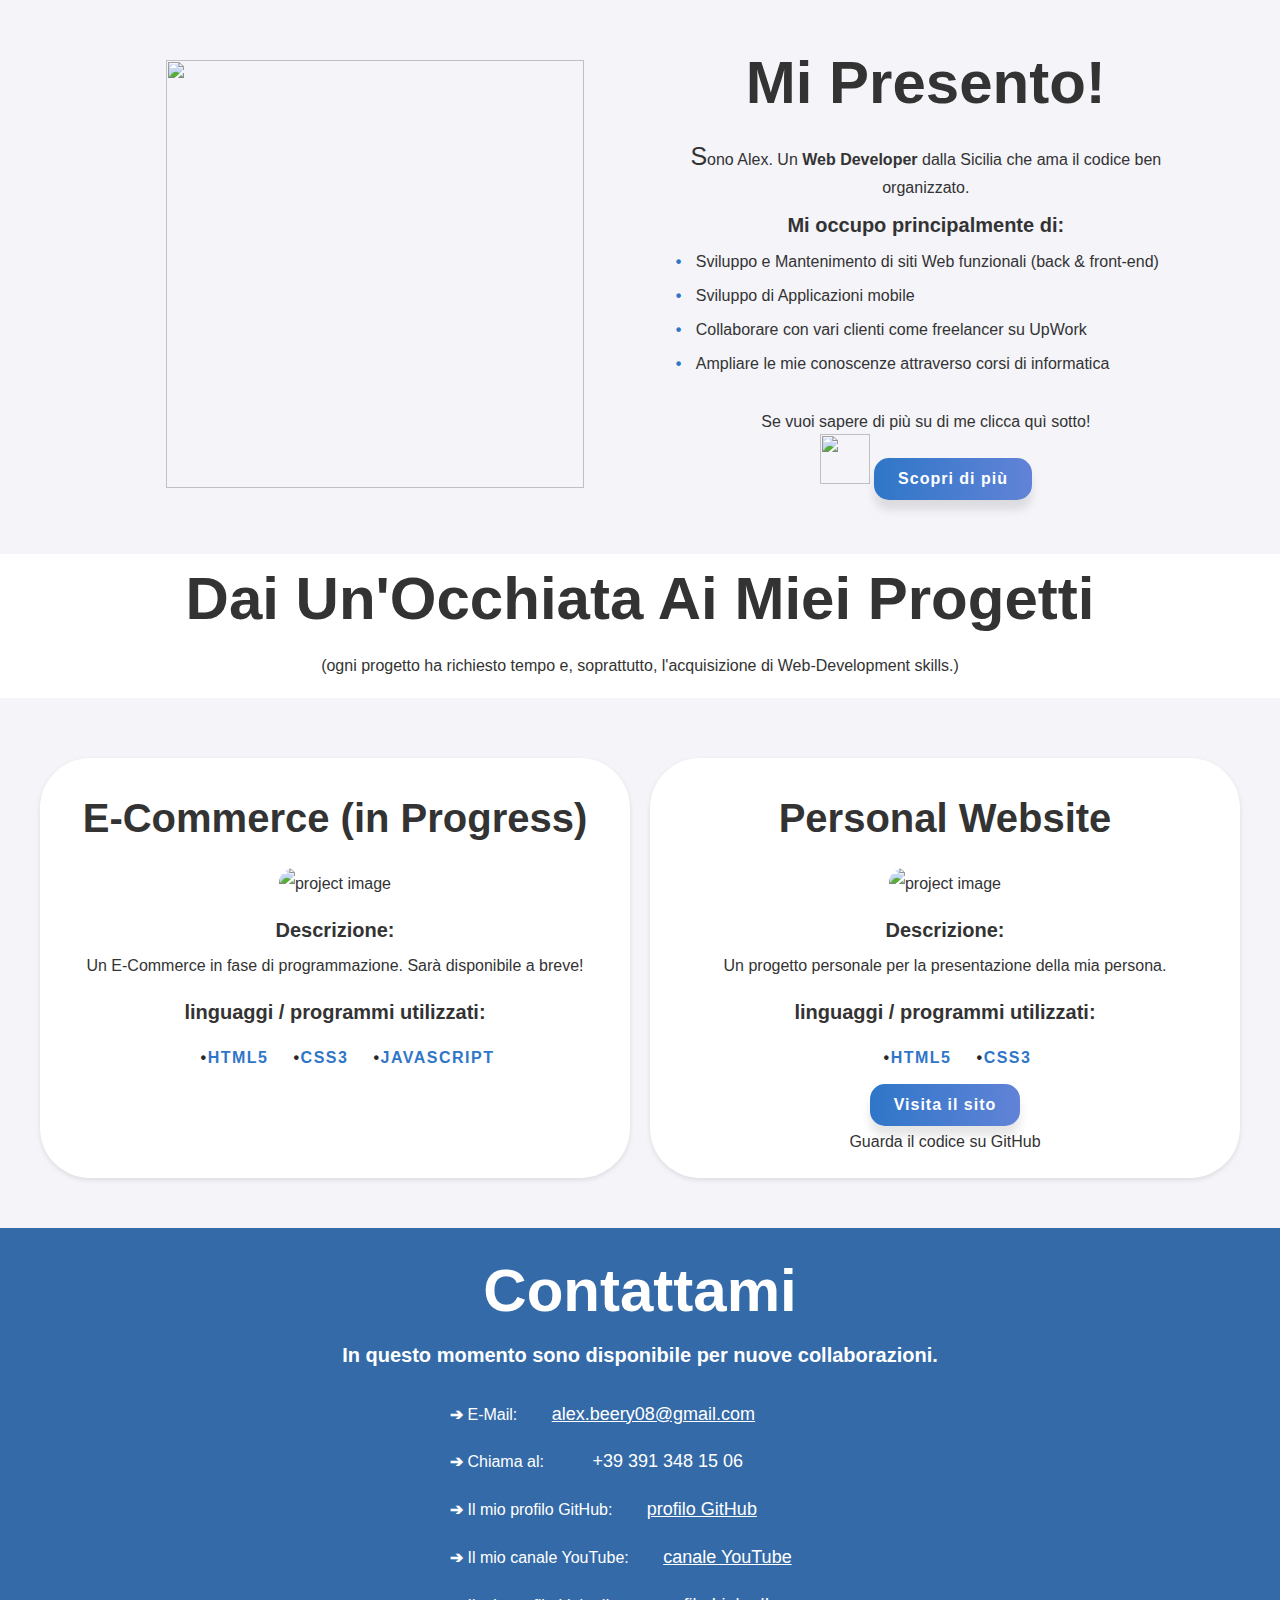
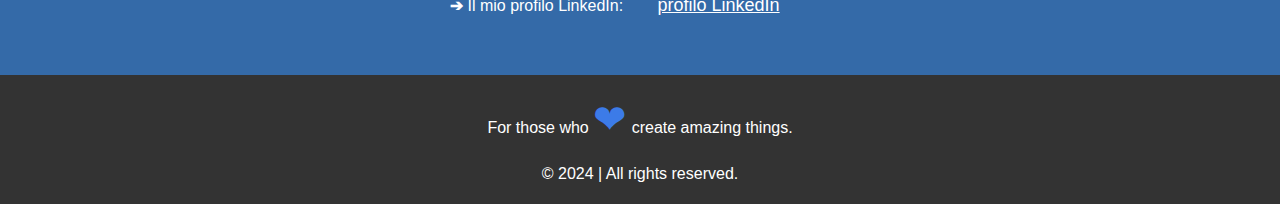
==== index.html @ ece31584 "Add files via upload" ====
<!DOCTYPE html>
<html lang="It">
  <head>
    <meta charset="UTF-8" />
    <meta name="viewport" content="width=device-width, initial-scale=1.0" />
    <meta name="description" content="It's Alex" />
    <title>It's Alex</title>
    <link rel="stylesheet" href="style.css" />
    <link rel="icon" href="images/letter-a.png" type="image/png" />
  </head>
  <body>
    <main>
      <div class="container">
        <div class="image">
          <img src="images/indica.jpg" alt="" width="418" height="428" />
        </div>
        <div class="text-and-button">
          <h1>Mi Presento!</h1>
          <p>
            <font style="font-size: 25px">S</font>ono Alex. Un
            <b>Web Developer</b> dalla Sicilia che ama il codice ben
            organizzato.<br />
          </p>
          <h2>Mi occupo principalmente di:</h2>
          <ul>
            <li>
              Sviluppo e Mantenimento di siti Web funzionali (back & front-end)
            </li>
            <li>Sviluppo di Applicazioni mobile</li>
            <li>Collaborare con vari clienti come freelancer su UpWork</li>
            <li>Ampliare le mie conoscenze attraverso corsi di informatica</li>
          </ul>
          <br />
          <p>Se vuoi sapere di più su di me clicca quì sotto!</p>
          <img src="images/arrow.png" alt="" width="50" height="50" />
          <a href="mi-presento.html" target="_blank">
            <button class="button">Scopri di più</button>
          </a>
        </div>
      </div>
    </main>
    <section id="project">
      <div class="title-projects">
        <h1>Dai Un'Occhiata Ai Miei Progetti</h1>
        <p>
          (ogni progetto ha richiesto tempo e, soprattutto, l'acquisizione di
          Web-Development skills.)
        </p>
      </div>
      <div class="project-container">
        <div class="project">
          <h1>E-Commerce (in Progress)</h1>
          <img
            class="img-project"
            src="images/work-in-progress.jpg"
            alt="project image"
          />
          <h2>Descrizione:</h2>
          <p>
            Un E-Commerce in fase di programmazione. Sarà disponibile a breve!
            <br />
          </p>
          <h2>linguaggi / programmi utilizzati:</h2>
          <div class="topics">
            <ul>
              <li>HTML5</li>
              <li>CSS3</li>
              <li>JAVASCRIPT</li>
            </ul>
          </div>
        </div>
        <div class="project">
          <h1>Personal Website</h1>
          <img
            class="img-project"
            src="images/personal-website.png"
            alt="project image"
          />
          <h2>Descrizione:</h2>
          <p>Un progetto personale per la presentazione della mia persona.</p>
          <h2>linguaggi / programmi utilizzati:</h2>
          <div class="topics">
            <ul>
              <li>HTML5</li>
              <li>CSS3</li>
            </ul>
          </div>
          <a href="index.html" target="_blank">
            <button class="button">Visita il sito</button>
          </a>
          <p>Guarda il codice su GitHub</p>
        </div>
      </div>
    </section>

    <section id="contact">
      <h1 style="color: #fff; margin-bottom: -30px">Contattami</h1>
      <h2 style="color: #fff">
        In questo momento sono disponibile per nuove collaborazioni.
      </h2>
      <ul>
        <li>
          E-Mail:
          <a href="mailto:alex.beery08@gmail.com">alex.beery08@gmail.com</a>
        </li>
        <li>
          Chiama al:
          <font style="padding: 10%; font-size: large">+39 391 348 15 06</font>
        </li>
        <li>
          Il mio profilo GitHub:
          <a href="https://github.com/A1exander08" target="_blank"
            >profilo GitHub</a
          >
        </li>
        <li>
          Il mio canale YouTube:
          <a href="https://www.youtube.com/@itsalexdeveloper" target="_blank"
            >canale YouTube</a
          >
        </li>
        <li>
          Il mio profilo LinkedIn:
          <a
            href="https://www.linkedin.com/in/alexander-beery-95708233a"
            target="_blank"
            >profilo LinkedIn</a
          >
        </li>
      </ul>
    </section>

    <footer>
      <p>
        For those who
        <font
          style="color: rgb(60, 123, 232); font-size: 40px; line-height: 1.7"
          >❤︎</font
        >
        create amazing things.
      </p>
      <p>© 2024 | All rights reserved.</p>
    </footer>
    <!-- JS file -->
    <script src="main.js"></script>
  </body>
</html>
---- style.css ----
/* General Reset */
* {
  margin: 0;
  padding: 0;
  box-sizing: border-box;
}

/* Body Styling */
body {
  font-family: Arial, sans-serif;
  line-height: 2.6;
  background-color: #f4f4f9;
  color: #333;
}

/* Header */
header {
  text-align: center;
  padding: 20px 0;
  background-color: #333;
  color: #fff;
}

/* Section Styling */
main {
  margin: 0 0;
}

section {
  margin-bottom: 40px;
  text-align: center;
  padding: 0;
}

h1 {
  color: #333;
  font-size: 60px;
  margin-bottom: 10px;
}

h2 {
  color: #333;
  font-size: 20px;
  margin-top: 10px;
}

/* Container Styling */
.container {
  display: flex;
  position: center;
}

.image {
  margin-left: 10%;
  margin-top: 60px;
  padding-right: 5%;
  padding-left: 3%;
}
.text-and-button {
  flex: 1;
  text-align: center;
  line-height: 1.5;
  padding-top: 3%;
  padding-right: 6%;
}

/* list style */
.text-and-button ul {
  list-style-type: none;
  text-align: left;
  margin: 10px auto;
  max-width: 500px;
  padding: 0;
}
.text-and-button ul li {
  margin: 10px 0;
  position: relative;
  padding-left: 20px;
}
/* custom bullet-like effect */
.text-and-button ul li::before {
  content: "•";
  color: #2f76c8;
  position: absolute;
  left: 0;
  font-weight: bold;
}

.button {
  background: linear-gradient(to right, #2f76c8, #6183d7);
  border: none;
  color: white;
  display: inline-block;
  padding: 12px 24px;
  border-radius: 15px;
  cursor: pointer;

  font-family: "Arial", sans-serif;
  font-size: 16px;
  font-weight: 600;
  letter-spacing: 1px;

  box-shadow: 0 10px 10px rgba(0, 0, 0, 0.1);
}
.button:hover {
  background: linear-gradient(to right, #2462a8, #4c6ab6);
  transition: all 0.3s ease;
  transform: translateY(-2px);
  box-shadow: 0 7px 7px rgba(0, 0, 0, 0.15);
}

/* Project Card */
.title-projects {
  background: #fff;
  margin: 50px 0;
  line-height: 1.5;
  padding-bottom: 20px;
}

.project-container {
  display: grid;
  grid-template-columns: 1fr 1fr;
  grid-column-gap: 20px;
  grid-row-gap: 30px;
  padding: 0 40px;
}
.project-container h1 {
  color: #333;
  font-size: 40px;
  margin-bottom: 10px;
}
.img-project {
  max-width: 500px;
  max-height: 200px;
  border-radius: 15px;
}
.project {
  background: #fff;
  padding: 20px 0;
  margin: 10px 0;
  border-radius: 50px;
  box-shadow: 0 2px 5px rgba(0, 0, 0, 0.1);
  line-height: 2;
}
.topics {
  justify-content: center;
  display: flex;
  color: #2f76c8;
  font-weight: bold;
  word-spacing: 3px;
  letter-spacing: 1.5px;
  text-align: center;
  margin: 10px auto;
  padding: 0;
}

.topics ul {
  display: flex;
  list-style-type: none;
  text-align: center;
  max-width: 600px;
}
.topics ul li {
  display: inline;
  margin: 0 0;
  position: relative;
  padding-left: 25px;
}
.topics ul li::before {
  content: "•";
  color: #282828;
  font-weight: bold;
}

section#contact {
  background-color: #346aa8;
  color: #fff;
  padding-bottom: 30px;
  margin-bottom: 0;
  line-height: 2.1;
}
/* list Contacts */
section#contact ul {
  list-style-type: none;
  text-align: left;
  margin: 20px auto;
  max-width: 500px;
  padding: 0;
}
section#contact ul li {
  margin: 10px 0;
  position: relative;
  padding-left: 60px;
}
section#contact ul li a {
  color: #fff;
  padding: 30px;
  font-size: large;
}
/* custom bullet-like effect */
section#contact ul li::before {
  content: "➔ ";
  color: #fff;
  position: center;
  left: 0;
  font-weight: bold;
}

footer {
  text-align: center;
  margin-top: 0;
  padding: 10px 20px;
  background-color: #333;
  color: #fff;
}

/* Mobile Responsiveness */
@media screen and (max-width: 768px) {
  /* Main Container */
  .container {
    flex-direction: column;
    align-items: center;
    text-align: center;
  }

  /* Image Adjustments */
  .image {
    margin: 20px 0;
    text-align: center;
  }

  .image img {
    max-width: 100%;
    height: auto;
  }

  /* Typography */
  h1 {
    font-size: 36px;
  }

  h2 {
    font-size: 18px;
  }

  /* Project Container */
  .project-container {
    grid-template-columns: 1fr;
    padding: 0 20px;
  }

  /* Responsive Text and Lists */
  .text-and-button ul,
  section#contact ul {
    max-width: 90%;
    margin: 10px auto;
  }

  /* Image Projects */
  .img-project {
    max-width: 100%;
    height: auto;
  }

  /* Responsive Button */
  .button {
    width: 100%;
    max-width: 300px;
  }

  /* Contact Section */
  section#contact ul li {
    padding-left: 10px;
  }
  section#contact ul li a {
    padding: 5px;
  }
}

/* Mi Presento page */

.title {
  font-size: 500%;
  font-family: "Arial", sans-serif;
  color: #ffffff;
  margin-bottom: -2%;
  background-color: #2462a8;
}
.starter {
  font-size: 150%;
  font-family: "Arial", sans-serif;
  color: #ffffff;
  line-height: 150%;
  background-color: #2462a8;
  padding-bottom: 4%;
}
/* Section Esperienze */
.container-mi-presento {
  line-height: 2.2;
  display: grid;
  grid-template-columns: 1fr 1fr;
  padding: 5%;
}
.container-mi-presento p {
  font-size: large;
  padding-top: 90px;
}

/* 1° MODULO */
.section-images {
  position: relative;
  width: 550px;
  height: 450px;
  margin: 10px auto;
}
.img-mi-presento {
  max-width: 250px;
  box-shadow: 0 20px 20px rgba(0, 0, 0, 0.159);
  position: absolute;
}
.img-mi-presento:first-child {
  top: 0;
  left: 230px;
  z-index: 1;
}
.img-mi-presento:last-child {
  top: 150px;
  left: 0px;
  z-index: 2;
}

/* line */
.dotted-connection {
  position: relative;
  padding-bottom: 0;
}

.dotted-connection::after {
  content: "";
  position: absolute;
  left: 73%;
  bottom: -80px;
  width: 3px;
  height: 250px;
  border-left: 4px dotted #2f76c8; /* Dotted line style and color */
  transform: translateX(-50%); /* Ensure perfect centering */
}
/* 2° MODULO */
.section-images-2 {
  position: relative;
  width: 550px;
  height: 400px;
  margin: 10px auto;
  background-color: rgb(250, 235, 215);
}
.img-website {
  max-width: 450px;
  box-shadow: 30px 15px 30px 1px rgba(0, 0, 0, 0.159);
  position: absolute;
  top: -10px;
  left: 120px;
  z-index: 3;
}
.img-icon-css {
  max-width: 150px;
  position: absolute;
  z-index: 3;
  top: 100px;
  left: -100px;
}
.img-icon-js {
  max-width: 150px;
  position: absolute;
  z-index: 2;
  top: 200px;
  left: -20px;
}
.img-icon-html {
  max-width: 150px;
  position: absolute;
  z-index: 2;
  left: 105px;
  top: 280px;
}

/* MODULO LAVORI IN CORSO */
.img-of-myself {
  max-width: 500px;
  margin-top: -50px;
}

/* Mobile Responsiveness */
@media screen and (max-width: 768px) {
  .container-mi-presento {
    display: flex;
    flex-direction: column;
    align-items: center;
    padding: 20px 10px;
  }
  .section-images,
  .section-images-2 {
    width: 100%;
    height: auto;
    display: flex;
    flex-direction: column;
    align-items: center;
    margin: 20px 0;
  }
  .img-mi-presento,
  .img-website {
    position: static;
    max-width: 70%;
    margin: 10px 0;
    box-shadow: 0 10px 15px rgba(0, 0, 0, 0.1);
  }
  .img-icon-html,
  .img-icon-css,
  .img-icon-js {
    position: static;
    max-width: 30%;
    margin: 10px 0;
  }
  .img-of-myself {
    position: static;
    max-width: 90%;
    margin: 10px 0;
  }

  .dotted-connection::after {
    display: none; /* Remove dotted line on mobile */
  }
  .title {
    font-size: 300%;
    padding: 10px;
  }
  .starter {
    font-size: 120%;
    padding: 15px;
  }
}
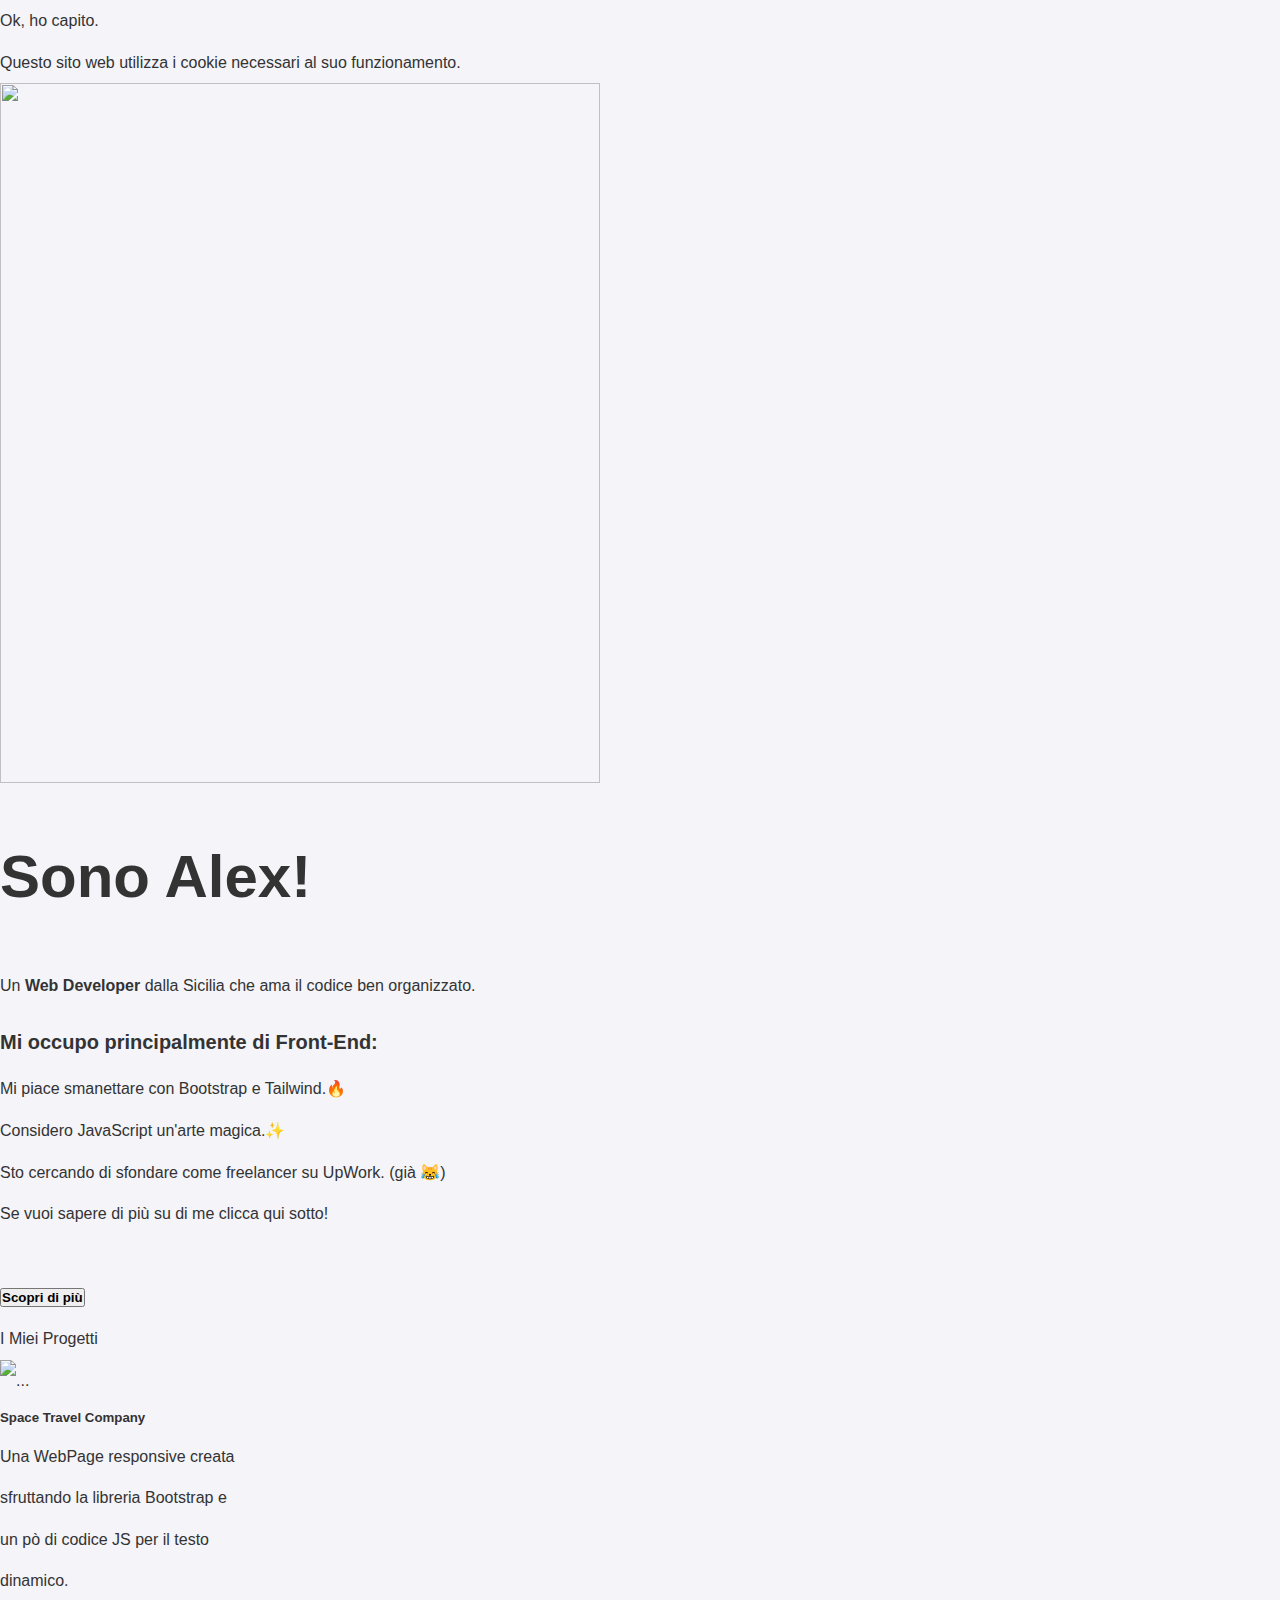
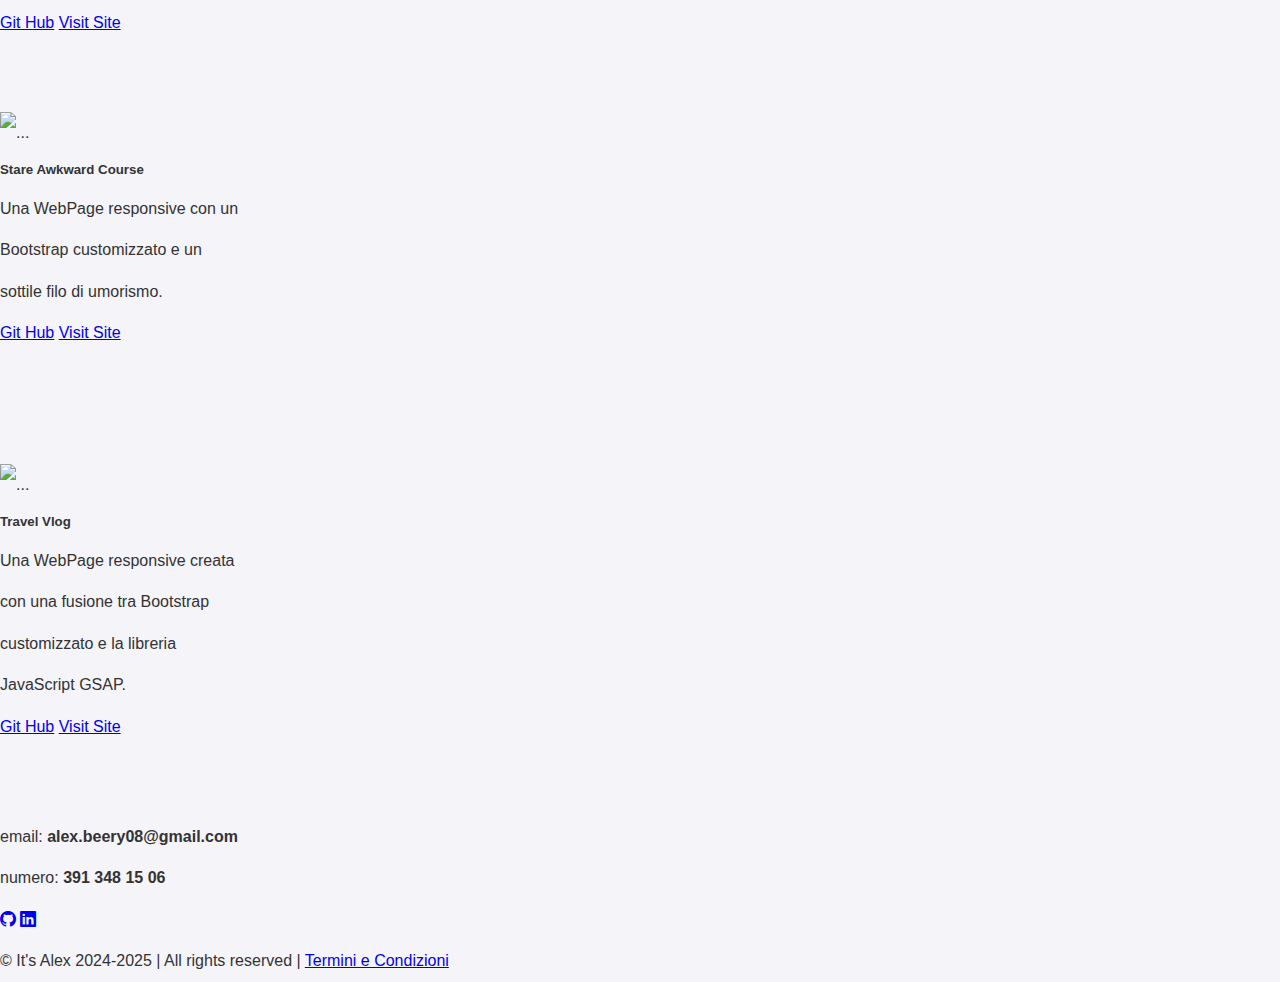
==== commit 160dd4dc: "Add files via upload" ====
--- a/index.html
+++ b/index.html
@@ -5,143 +5,210 @@
     <meta name="viewport" content="width=device-width, initial-scale=1.0" />
     <meta name="description" content="It's Alex" />
     <title>It's Alex</title>
+    <link rel="icon" href="images/letter-a.png" type="image/png" />
+    <!-- CSS LINK -->
     <link rel="stylesheet" href="style.css" />
-    <link rel="icon" href="images/letter-a.png" type="image/png" />
+    <!-- BOOTSTRAP LINK -->
+    <link href="css/main.min.css" rel="stylesheet" />
+    <!-- BOOTSTRAP ICONS LINK -->
+    <link
+      rel="stylesheet"
+      href="https://cdn.jsdelivr.net/npm/bootstrap-icons@1.11.3/font/bootstrap-icons.min.css"
+    />
   </head>
   <body>
-    <main>
-      <div class="container">
-        <div class="image">
-          <img src="images/indica.jpg" alt="" width="418" height="428" />
-        </div>
-        <div class="text-and-button">
-          <h1>Mi Presento!</h1>
-          <p>
-            <font style="font-size: 25px">S</font>ono Alex. Un
-            <b>Web Developer</b> dalla Sicilia che ama il codice ben
-            organizzato.<br />
+    <!-- COOKIE POP-UP -->
+    <div id="myPopup" class="popup">
+      <div class="popup-content">
+        <span class="close-btn btn-danger">Ok, ho capito.</span>
+        <p>Questo sito web utilizza i cookie necessari al suo funzionamento.</p>
+      </div>
+    </div>
+
+    <!-- 1° MODULE -->
+    <div class="container-fluid bg-primary pt-4 pb-4">
+      <div class="row align-items-center justify-content-center">
+        <div class="col-11 col-sm-8 col-md-5 col-lg-5 col-xl-4">
+          <div class="text-center">
+            <img
+              src="images/indica.jpg"
+              alt=""
+              width="600"
+              height="700"
+              class="img-fluid"
+            />
+          </div>
+        </div>
+        <div class="col-11 col-md-7 col-lg-6">
+          <h1 class="text-center">Sono Alex!</h1>
+          <p class="lead text-center">
+            Un <strong>Web Developer</strong> dalla Sicilia che ama il codice
+            ben organizzato.
           </p>
-          <h2>Mi occupo principalmente di:</h2>
-          <ul>
-            <li>
-              Sviluppo e Mantenimento di siti Web funzionali (back & front-end)
-            </li>
-            <li>Sviluppo di Applicazioni mobile</li>
-            <li>Collaborare con vari clienti come freelancer su UpWork</li>
-            <li>Ampliare le mie conoscenze attraverso corsi di informatica</li>
-          </ul>
-          <br />
-          <p>Se vuoi sapere di più su di me clicca quì sotto!</p>
-          <img src="images/arrow.png" alt="" width="50" height="50" />
-          <a href="mi-presento.html" target="_blank">
-            <button class="button">Scopri di più</button>
-          </a>
-        </div>
-      </div>
-    </main>
-    <section id="project">
-      <div class="title-projects">
-        <h1>Dai Un'Occhiata Ai Miei Progetti</h1>
-        <p>
-          (ogni progetto ha richiesto tempo e, soprattutto, l'acquisizione di
-          Web-Development skills.)
-        </p>
-      </div>
-      <div class="project-container">
-        <div class="project">
-          <h1>E-Commerce (in Progress)</h1>
-          <img
-            class="img-project"
-            src="images/work-in-progress.jpg"
-            alt="project image"
-          />
-          <h2>Descrizione:</h2>
-          <p>
-            Un E-Commerce in fase di programmazione. Sarà disponibile a breve!
-            <br />
-          </p>
-          <h2>linguaggi / programmi utilizzati:</h2>
-          <div class="topics">
-            <ul>
-              <li>HTML5</li>
-              <li>CSS3</li>
-              <li>JAVASCRIPT</li>
-            </ul>
-          </div>
-        </div>
-        <div class="project">
-          <h1>Personal Website</h1>
-          <img
-            class="img-project"
-            src="images/personal-website.png"
-            alt="project image"
-          />
-          <h2>Descrizione:</h2>
-          <p>Un progetto personale per la presentazione della mia persona.</p>
-          <h2>linguaggi / programmi utilizzati:</h2>
-          <div class="topics">
-            <ul>
-              <li>HTML5</li>
-              <li>CSS3</li>
-            </ul>
-          </div>
-          <a href="index.html" target="_blank">
-            <button class="button">Visita il sito</button>
-          </a>
-          <p>Guarda il codice su GitHub</p>
-        </div>
-      </div>
-    </section>
-
-    <section id="contact">
-      <h1 style="color: #fff; margin-bottom: -30px">Contattami</h1>
-      <h2 style="color: #fff">
-        In questo momento sono disponibile per nuove collaborazioni.
-      </h2>
-      <ul>
-        <li>
-          E-Mail:
-          <a href="mailto:alex.beery08@gmail.com">alex.beery08@gmail.com</a>
-        </li>
-        <li>
-          Chiama al:
-          <font style="padding: 10%; font-size: large">+39 391 348 15 06</font>
-        </li>
-        <li>
-          Il mio profilo GitHub:
-          <a href="https://github.com/A1exander08" target="_blank"
-            >profilo GitHub</a
-          >
-        </li>
-        <li>
-          Il mio canale YouTube:
-          <a href="https://www.youtube.com/@itsalexdeveloper" target="_blank"
-            >canale YouTube</a
-          >
-        </li>
-        <li>
-          Il mio profilo LinkedIn:
-          <a
-            href="https://www.linkedin.com/in/alexander-beery-95708233a"
-            target="_blank"
-            >profilo LinkedIn</a
-          >
-        </li>
-      </ul>
-    </section>
-
-    <footer>
-      <p>
-        For those who
-        <font
-          style="color: rgb(60, 123, 232); font-size: 40px; line-height: 1.7"
-          >❤︎</font
-        >
-        create amazing things.
-      </p>
-      <p>© 2024 | All rights reserved.</p>
-    </footer>
+          <h2 class="text-center">Mi occupo principalmente di Front-End:</h2>
+          <div class="row align-items-center justify-content-center pt-2">
+            <div class="col-11 col-xl-8">
+              <ul>
+                <li>Mi piace smanettare con Bootstrap e Tailwind.🔥</li>
+                <li>Considero JavaScript un'arte magica.✨</li>
+                <li>
+                  Sto cercando di sfondare come freelancer su UpWork. (già 😹)
+                </li>
+              </ul>
+            </div>
+            <div class="col-12 text-center">
+              <p class="text-center">
+                Se vuoi sapere di più su di me clicca qui sotto!
+              </p>
+
+              <img
+                src="images/arrow.png"
+                alt=""
+                height="35"
+                class="bouncing-image"
+              />
+            </div>
+            <a href="mi-presento.html" target="_blank" class="text-center">
+              <button class="btn btn-success text-light btn-lg mt-2">
+                <strong>Scopri di più</strong>
+              </button>
+            </a>
+          </div>
+        </div>
+      </div>
+    </div>
+
+    <!-- 2° MODULE PROJECTS -->
+    <div class="container-fluid py-3">
+      <div class="h1 text-center">I Miei Progetti</div>
+    </div>
+    <div class="container-fluid bg-primary pt-4 pb-4">
+      <div
+        class="row row-cols-xl-5 row-cols-lg-4 row-cols-md-3 row-cols-sm-2 row-cols-xs-1 justify-content-center justify-content-lg-start g-4"
+      >
+        <div class="col custom-alignment">
+          <div class="card" style="width: 15rem; height: 22rem">
+            <img src="images/site-1.png" class="card-img-top" alt="..." />
+            <div class="card-body text-center">
+              <h5 class="card-title">Space Travel Company</h5>
+              <p class="card-text">
+                Una WebPage responsive creata sfruttando la libreria Bootstrap e
+                un pò di codice JS per il testo dinamico.
+              </p>
+              <div class="card-body">
+                <a
+                  href="https://github.com/A1exander08/example-site-1"
+                  target="_blank"
+                  class="btn btn-success text-light"
+                  >Git Hub</a
+                >
+                <a
+                  href="https://example-site-1.its-alex.com/"
+                  target="_blank"
+                  class="btn btn-success text-light"
+                  >Visit Site</a
+                >
+              </div>
+            </div>
+          </div>
+        </div>
+        <div class="col custom-alignment">
+          <div class="card" style="width: 15rem; height: 22rem">
+            <img src="images/site-2.png" class="card-img-top" alt="..." />
+            <div class="card-body text-center">
+              <h5 class="card-title">Stare Awkward Course</h5>
+              <p class="card-text">
+                Una WebPage responsive con un Bootstrap customizzato e un
+                sottile filo di umorismo.
+              </p>
+              <div class="card-body">
+                <a
+                  href="https://github.com/A1exander08/example-site-2"
+                  target="_blank"
+                  class="btn btn-success text-light"
+                  >Git Hub</a
+                >
+                <a
+                  href="https://example-site-2.its-alex.com/"
+                  target="_blank"
+                  class="btn btn-success text-light"
+                  >Visit Site</a
+                >
+              </div>
+            </div>
+          </div>
+        </div>
+        <div class="col custom-alignment">
+          <div class="card" style="width: 15rem; height: 22rem">
+            <img src="images/site-3.png" class="card-img-top" alt="..." />
+            <div class="card-body text-center">
+              <h5 class="card-title">Travel Vlog</h5>
+              <p class="card-text">
+                Una WebPage responsive creata con una fusione tra Bootstrap
+                customizzato e la libreria JavaScript GSAP.
+              </p>
+              <div class="card-body">
+                <a
+                  href="https://github.com/A1exander08/example-site-3"
+                  target="_blank"
+                  class="btn btn-success text-light"
+                  >Git Hub</a
+                >
+                <a
+                  href="https://example-site-3.its-alex.com/"
+                  target="_blank"
+                  class="btn btn-success text-light"
+                  >Visit Site</a
+                >
+              </div>
+            </div>
+          </div>
+        </div>
+      </div>
+    </div>
+
+    <!-- FOOTER con info contatti inclusi -->
+    <div class="container-fluid bg-danger pb-3 pt-4">
+      <div class="row">
+        <div class="col-12">
+          <div class="lead text-light text-center">
+            email: <strong>alex.beery08@gmail.com</strong> <br />
+            numero: <strong>391 348 15 06</strong>
+          </div>
+        </div>
+        <div class="col-12 py-2">
+          <div class="h1 text-light text-center">
+            <a href="https://github.com/A1exander08" target="_blank"
+              ><i class="bi bi-github"></i
+            ></a>
+            <a
+              href="https://www.linkedin.com/in/alexander-beery-95708233a/"
+              target="_blank"
+              ><i class="bi bi-linkedin"></i
+            ></a>
+          </div>
+        </div>
+        <div class="col-12">
+          <div class="small text-light text-center">
+            © It's Alex 2024-2025 | All rights reserved |
+            <a
+              href="https://its-alex.com/termini-e-condizioni.html"
+              target="_blank"
+              class="link-underline-light link-underline-opacity-0 link-underline-opacity-100-hover"
+              >Termini e Condizioni</a
+            >
+          </div>
+        </div>
+      </div>
+    </div>
+
     <!-- JS file -->
-    <script src="main.js"></script>
+    <script src="scripts/main.js"></script>
+    <!-- BOOTSTRAP LINK -->
+    <script
+      src="https://cdn.jsdelivr.net/npm/bootstrap@5.3.3/dist/js/bootstrap.bundle.min.js"
+      integrity="sha384-YvpcrYf0tY3lHB60NNkmXc5s9fDVZLESaAA55NDzOxhy9GkcIdslK1eN7N6jIeHz"
+      crossorigin="anonymous"
+    ></script>
   </body>
 </html>
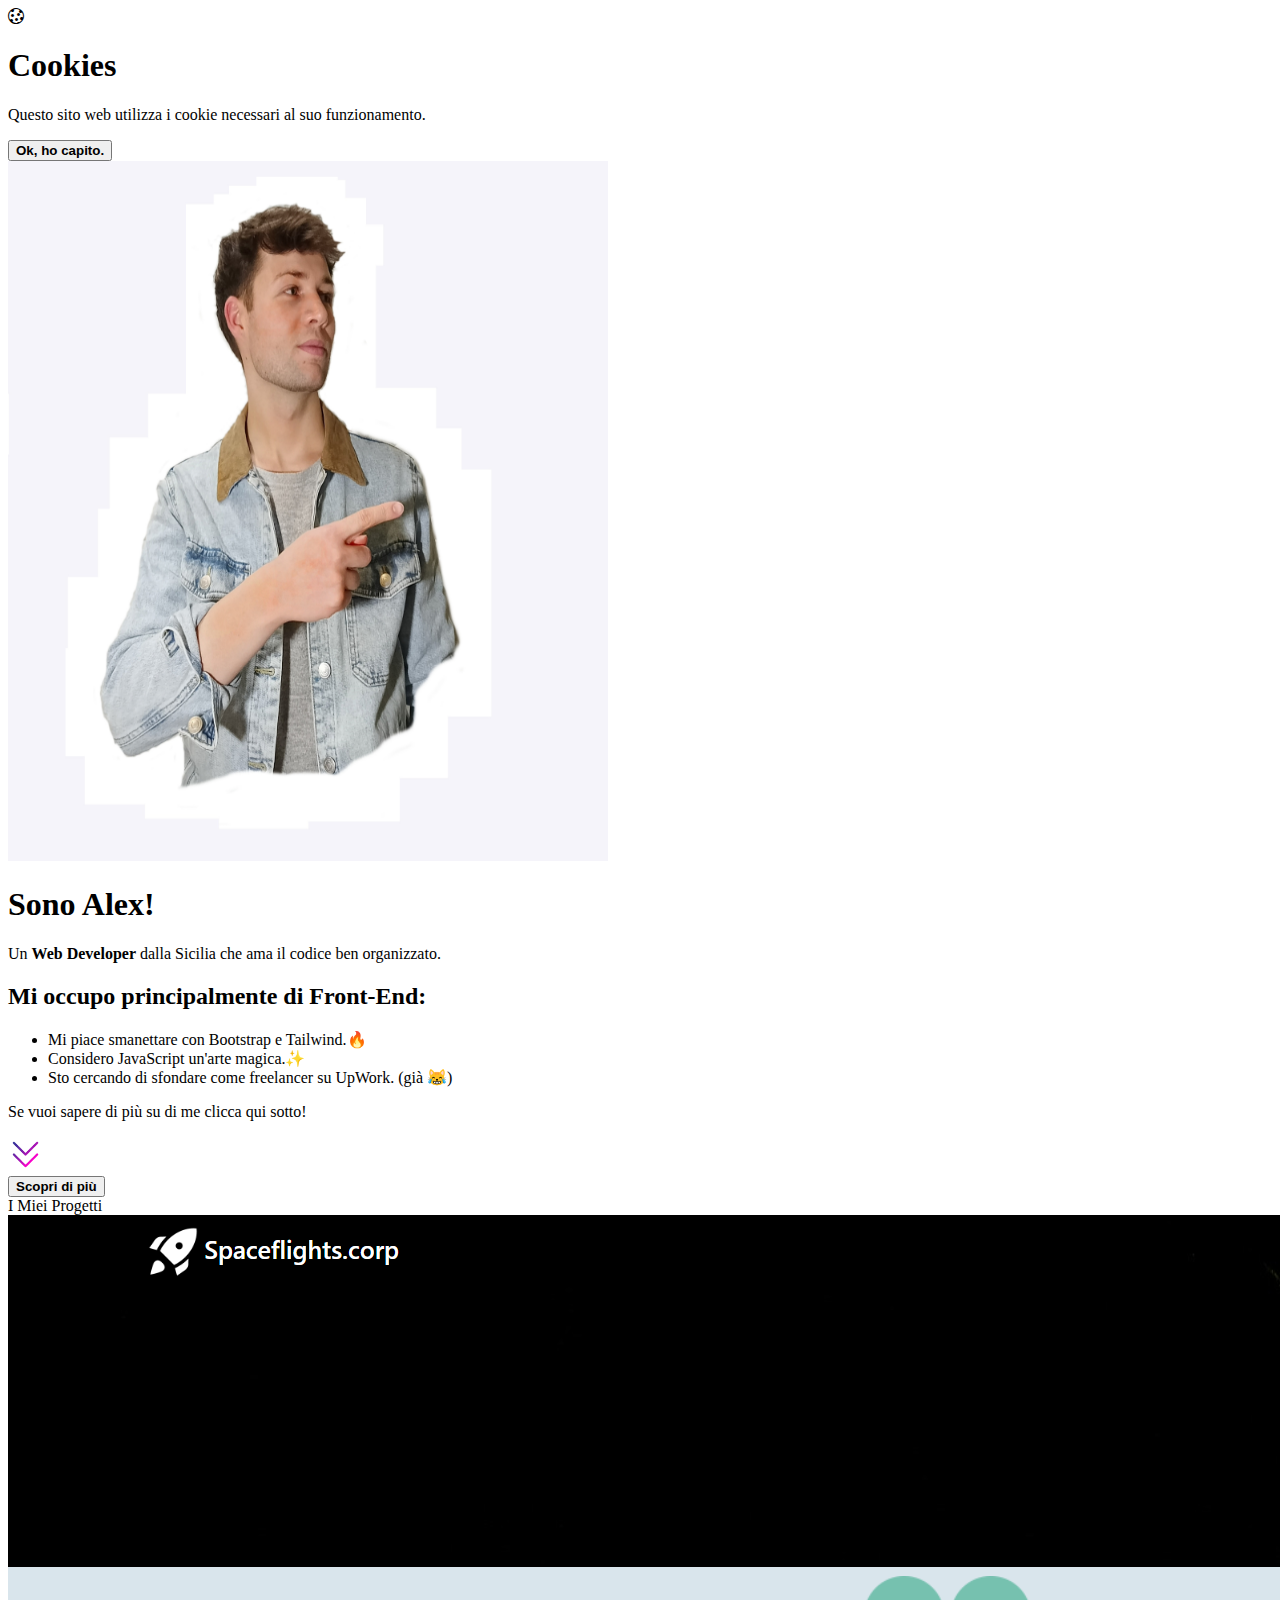
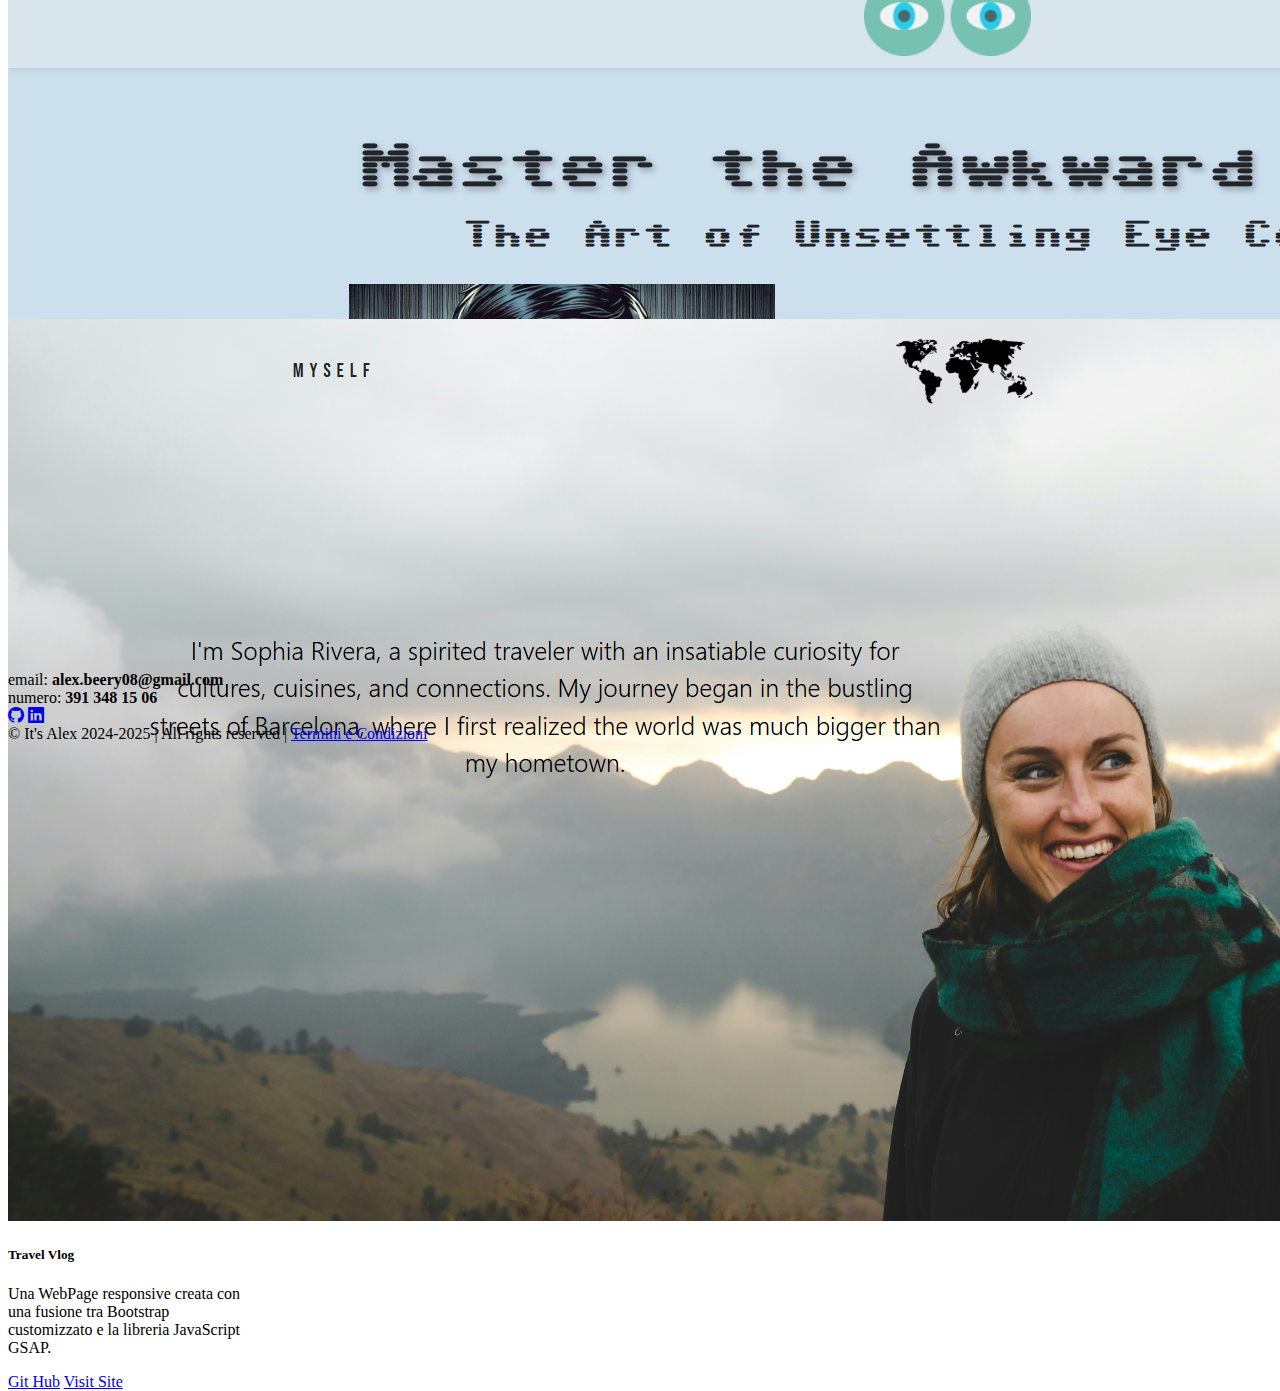
==== commit 53879ab2: "Add files via upload" ====
--- a/index.html
+++ b/index.html
@@ -7,7 +7,7 @@
     <title>It's Alex</title>
     <link rel="icon" href="images/letter-a.png" type="image/png" />
     <!-- CSS LINK -->
-    <link rel="stylesheet" href="style.css" />
+    <link rel="stylesheet" href="css/style.css" />
     <!-- BOOTSTRAP LINK -->
     <link href="css/main.min.css" rel="stylesheet" />
     <!-- BOOTSTRAP ICONS LINK -->
@@ -18,10 +18,20 @@
   </head>
   <body>
     <!-- COOKIE POP-UP -->
-    <div id="myPopup" class="popup">
-      <div class="popup-content">
-        <span class="close-btn btn-danger">Ok, ho capito.</span>
+    <div class="wrapper">
+      <header>
+        <i class="bi bi-cookie"></i>
+        <h1>Cookies</h1>
+      </header>
+
+      <div class="data">
         <p>Questo sito web utilizza i cookie necessari al suo funzionamento.</p>
+      </div>
+
+      <div class="buttons">
+        <button class="button btn btn-success text-light" id="acceptBtn">
+          <strong>Ok, ho capito.</strong>
+        </button>
       </div>
     </div>
 
